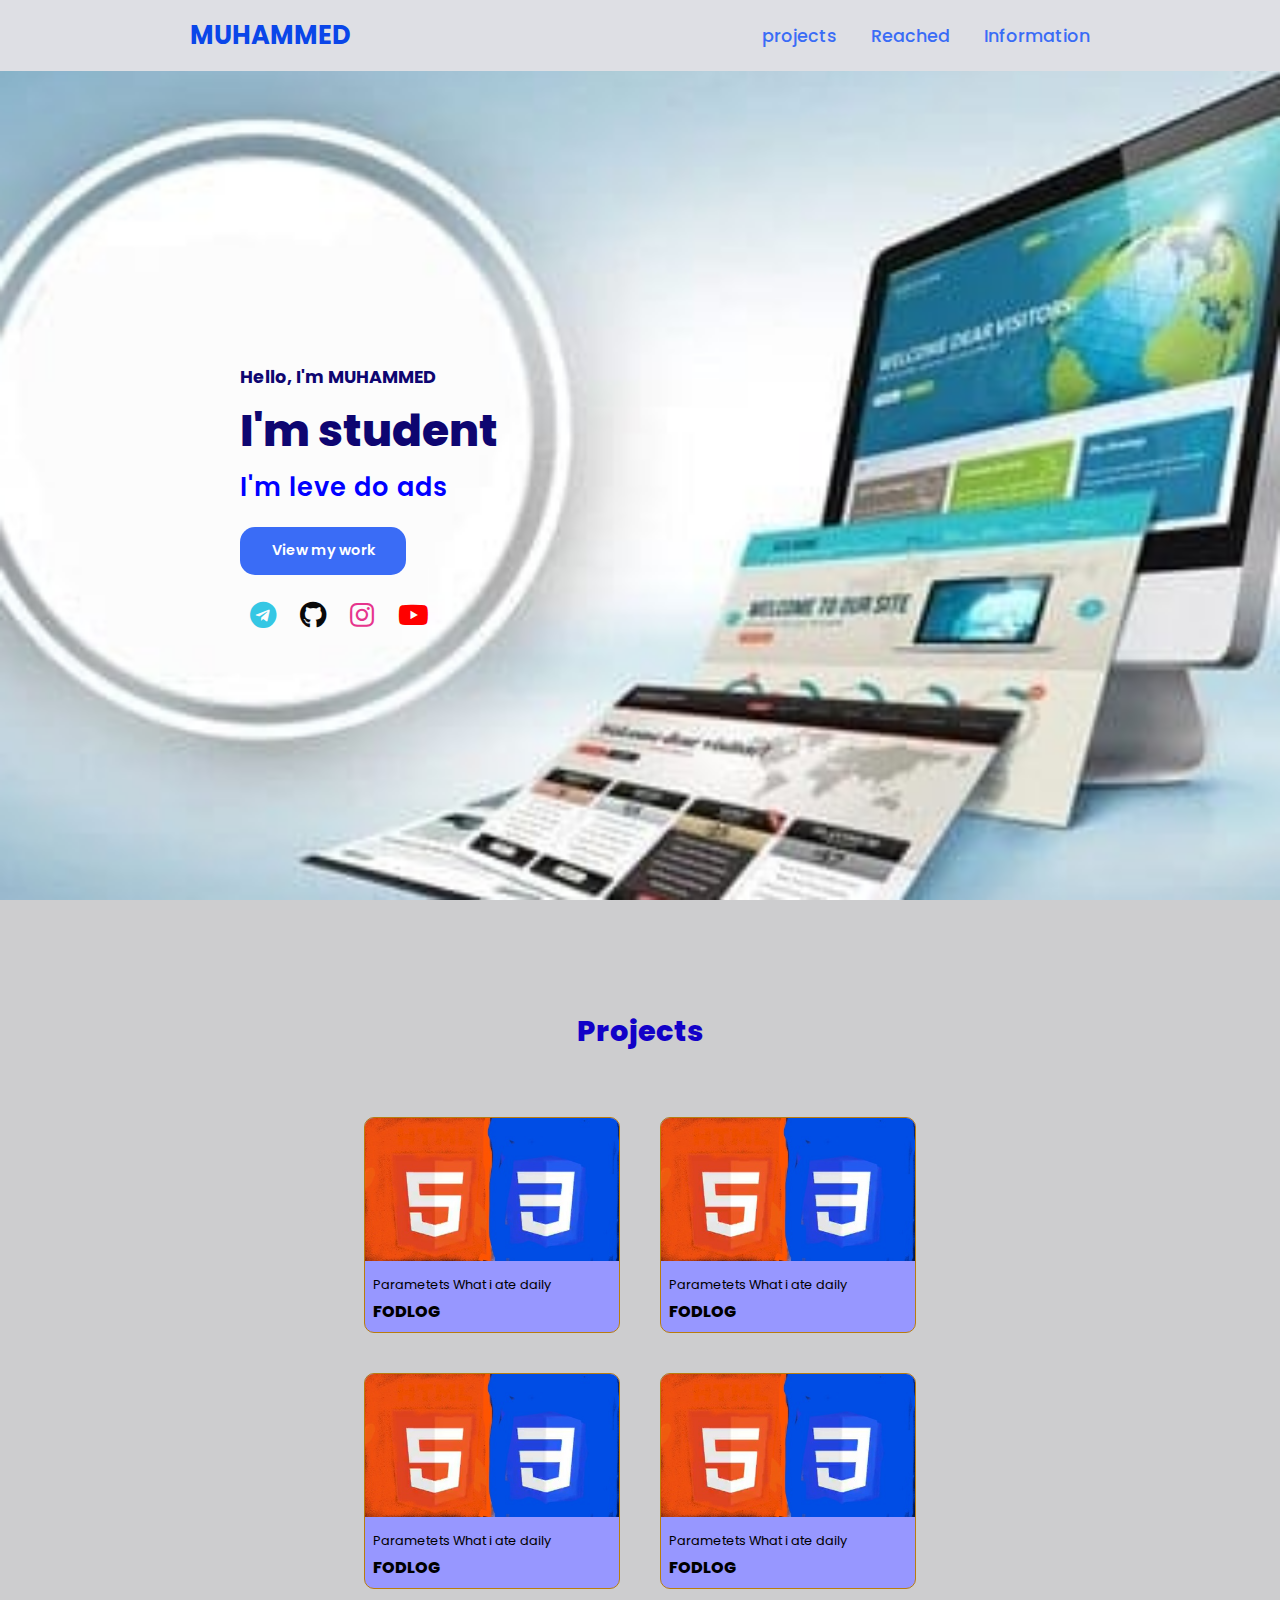
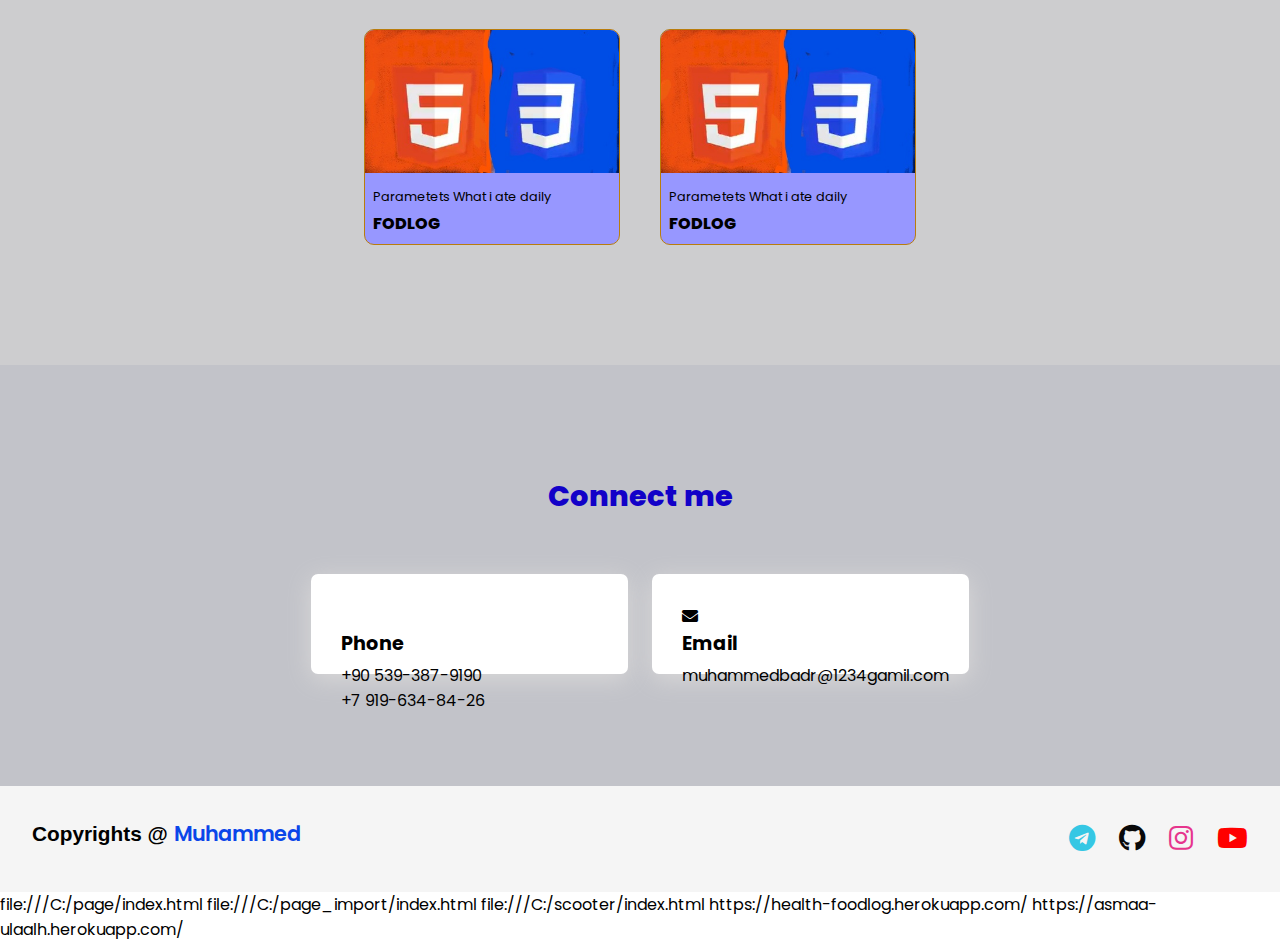
==== index.html @ 0c4e8338 "work" ====
<!DOCTYPE html>
<html lang="en">
<head>
    <meta charset="UTF-8">
    <meta http-equiv="X-UA-Compatible" content="IE=edge">
    <meta name="viewport" content="width=device-width, initial-scale=1.0">
    <link rel="stylesheet" href="https://cdnjs.cloudflare.com/ajax/libs/font-awesome/5.15.4/css/all.min.css">
    <link href="https://fonts.googleapis.com/css?family=Material+Icons|Material+Icons+Outlined|Material+Icons+Two+Tone|Material+Icons+Round|Material+Icons+Sharp" rel="stylesheet">
    <link rel="stylesheet" href="https://fonts.googleapis.com/css2?family=Material+Symbols+Outlined:opsz,wght,FILL,GRAD@20..48,100..700,0..1,-50..200" />
    <link rel="stylesheet" href="seyes.css">
    <link rel="wesbite icon" type="png" href="imeges/Screenshot (11).jpg">
    <title>My wesbite</title>
</head>
<body>
    <header>
        <div>
             <a href="#hone" class="title1">MUHAMMED</a>
        </div>
        <nav class="buttom">
            <a href="#projects" >projects</a>
            <a href="#contact" >Reached</a>
            <a href="file:///C:/my_add/info.html" >Information</a>
            
        </nav>
        
    </header>
    
    <section class="main" id="hone">
        <div>
            <h2>Hello, I'm MUHAMMED <br><span>I'm student</span></h2>
            <h3>I'm leve do ads </h3>
            <a href="#projects" class="btn">
               View my work
            </a>
        
            <div class="social-icons">
                <a class="blak" href="#"><i class="fab fa-telegram"></i></a>
                <a class="blue" href="#"><i class="fab fa-github"></i></a>
                <a class="barth" href="#"><i class="fab fa-instagram"></i></a>
                <a class="red" href=""><i class="fab fa-youtube"></i></a>
            </div>
        </div>
    </section>

    <section class="projects"  id="projects">

        <h2 class="title2">Projects</h2>
        <div class="contont">
            <div class="projects-card">
                <div class="projects-img">
                    <a rel="stylesheet" href="file:///C:/Users/M&M&M/Desktop/PortFolie/index.html#Work (11).jpg" class="food">
                        <a rel="stylesheet" href="file:///C:/Users/M&M&M/Desktop/PortFolie/index.html#Work (11).jpg" class="food">
                            <img src="imeges/Screenshot (11).jpg" alt="">
                        </a>
                    </a>
                </div>
                <div class="projects-p">
                    <p class="prgrf">Parametets What i ate daily</p>
                    <strong class="projects-title">
                        <span>Fodlog</span>   
                    </strong>
                </div>
            </div>
       
            <div class="projects-card">
                <div class="projects-img">
                    <a rel="stylesheet" href="file:///C:/Users/M&M&M/Desktop/PortFolie/index.html#Work (11).jpg" class="food">
                        <a rel="stylesheet" href="file:///C:/Users/M&M&M/Desktop/PortFolie/index.html#Work (11).jpg" class="food">
                            <img src="imeges/Screenshot (11).jpg" alt="">
                        </a>
                    </a>
                </div>
                <div class="projects-p">
                    <p class="prgrf">Parametets What i ate daily</p>
                    <strong class="projects-title">
                        <span>Fodlog</span>   
                    </strong>
                </div>
            </div>
        
            <div class="projects-card">
                <div class="projects-img">
                    <a rel="stylesheet" href="file:///C:/Users/M&M&M/Desktop/PortFolie/index.html#Work (11).jpg" class="food">
                        <a rel="stylesheet" href="file:///C:/Users/M&M&M/Desktop/PortFolie/index.html#Work (11).jpg" class="food">
                            <img src="imeges/Screenshot (11).jpg" alt="">
                        </a>
                    </a>
                </div>
                <div class="projects-p">
                    <p class="prgrf">Parametets What i ate daily</p>
                    <strong class="projects-title">
                        <span>Fodlog</span>
                    </strong>
                </div>
            </div>
        
            <div class="projects-card">
                <div class="projects-img">
                    <a rel="stylesheet" href="file:///C:/Users/M&M&M/Desktop/PortFolie/index.html#Work (11).jpg" class="food">
                        <a rel="stylesheet" href="file:///C:/Users/M&M&M/Desktop/PortFolie/index.html#Work (11).jpg" class="food">
                            <img src="imeges/Screenshot (11).jpg" alt="">
                        </a>
                    </a>
                </div>
                <div class="projects-p">
                    <p class="prgrf">Parametets What i ate daily</p>
                    <strong class="projects-title">
                        <span>Fodlog</span>
                        
                    </strong>
                </div>
            </div>
            <div class="projects-card">
                <div class="projects-img">
                    <a rel="stylesheet" href="file:///C:/Users/M&M&M/Desktop/PortFolie/index.html#Work (11).jpg" class="food">
                        <a rel="stylesheet" href="file:///C:/Users/M&M&M/Desktop/PortFolie/index.html#Work (11).jpg" class="food">
                            <img src="imeges/Screenshot (11).jpg" alt="">
                        </a>
                    </a>
                </div>
                <div class="projects-p">
                    <p class="prgrf">Parametets What i ate daily</p>
                    <strong class="projects-title">
                        <span>Fodlog</span>
                        
                    </strong>
                </div>
            </div>
            <div class="projects-card">
                <div class="projects-img">
                    <a rel="stylesheet" href="file:///C:/Users/M&M&M/Desktop/PortFolie/index.html#Work (11).jpg" class="food">
                        <a rel="stylesheet" href="file:///C:/Users/M&M&M/Desktop/PortFolie/index.html#Work (11).jpg" class="food">
                            <img src="imeges/Screenshot (11).jpg" alt="">
                        </a>
                    </a>
                </div>
                <div class="projects-p">
                    <p class="prgrf">Parametets What i ate daily</p>
                    <strong class="projects-title">
                        <span>Fodlog</span>
                    </strong>
                </div>
            </div>

        </div>
        
    </section>

    <section class="cards-contact" id="contact">
        <h2 class="title2">Connect me</h2>
        <div class="content">
            <div class="card">
                <i class="icon">
                    <span class="material-symbols-outlined">

                    </span>
                </i>
                <div class="info">
                    <h3>Phone</h3>
                    <p>+90 539-387-9190</p>
                    <p>+7 919-634-84-26</p>
                </div>
            </div>
            <div class="card">
                <div class="icon">
                    <i class="fas fa-envelope"></i>
                </div>
                <div class="info">
                    <h3>Email</h3>
                    <p>muhammedbadr@1234gamil.com</p>
                </div>
            </div>
        </div>
    </section>
    <footer class="footer"> 
        <p class="footer-text">Copyrights @ <span>Muhammed</span></p>
    
        <div class="social-icons">
            <div class="prgmam">
                <a class="blak" href="#"><i class="fab fa-telegram"></i></a>
                <a class="blue" href="#"><i class="fab fa-github"></i></a>
                <a class="barth" href="#"><i class="fab fa-instagram"></i></a>
                <a class="red" href="#"><i  class="fab fa-youtube" ></i></i></a>
            </div>
        </div>
    </footer>
        
</body>  
</html>

file:///C:/page/index.html
file:///C:/page_import/index.html
file:///C:/scooter/index.html
https://health-foodlog.herokuapp.com/
https://asmaa-ulaalh.herokuapp.com/
---- seyes.css ----
@import url('https://fonts.googleapis.com/css2?family=Poppins:ital,wght@0,100;0,200;0,300;0,400;0,500;0,600;0,700;0,800;0,900;1,100;1,200;1,300;1,400;1,500;1,600;1,700;1,800;1,900&display=swap');
@import url('https://fonts.googleapis.com/css2?family=Roboto:wght@0,100;0,200;0,300;0,400;0,500;0,600;0,700;0,800;0,900;1,100;1,200;1,300;1,400;1,500;1,600;1,700;1,800;1,900&display=swap');

*{
    font-family: 'Poppins', sans-serif;
    margin: 0;
    padding: 0;
    box-sizing: border-box;
    scroll-behavior: smooth;
}

header{
    background-color: rgb(222, 223, 228);
    width: 100%;
    position: fixed;
    z-index: 999;
    display: flex;
    justify-content: space-between;
    align-items: center;
    padding: 16px 190px;
     
}

.title1{
    text-decoration: none;
    color: #0a46e9;
    font-weight: 700;
    font-size: 1.6em;

    

}

.buttom a{
    color: #3a6cf6;
    text-decoration: none;
    font-size: 1.1em;
    font-weight: 500;
    padding-left: 30px;
    

}
.buttom a:hover{
    color: blue;
}
.btn{
   margin-bottom: 20px;
}
.social-icons{
    padding-left: 30px;
}
.social-icons a {
    font-size: 1.7em;
    padding-left: 20px;
}
.social-icons .blak{
    color:rgb(53, 199, 228);
}
.social-icons .blue {
    color: rgb(9, 9, 10);
}
.social-icons .barth{
    color: rgb(230, 53, 141);

}
.social-icons .red{
    color: red;
}

section{
    padding: 100px 200px;
   

}
.main{
    width: 100%;
    min-height: 100vh;
    display: flex;
    align-items: center;
    background: url(imeges/dfg.jpg) no-repeat;
    background-size: cover;
    background-position: center top 60px;
    background-attachment: fixed;
    
}

.main h2{
    margin-top: 100px;
    margin-left: 40px;
    
    
    color:rgb(14, 6, 113);
    font-size: 1.1em;
    font-weight: 700;
}
.main h2 span{
    
    display: inline-block;
    color: rgb(14, 6, 113);
    font-size: 2.5em;
    font-weight: 800;
    margin-top: 8px;
    margin-bottom: 5px;
    
}

.main h3{
    color: blue;
    font-size: 1.6em;
    font-weight: 600;
    letter-spacing: 1px;
    margin-left: 40px;
}

.main .btn{
    color: white;
    background-color: #3a6cf6;
    text-decoration: none;
    font-size: 0.9em;
    font-weight: 600;
    display: inline-block;
    padding: 0.9375em 2.1875em;
    margin-left: 40px;
    border-radius: 15px;
    margin-top: 20px;
    margin-left: 40px;
    transition: 0.8s ease;
}
.main .btn:hover{
    background-color: blue;
    transform: scale(1.1);
}

.title2 {
    display: flex;
    justify-content: center;
    font-size: 2em;
    font-weight: 800;
    color: rgb(18, 1, 200);
    margin-bottom: 30px;
    margin-top: 10px;
    
}
.projects{
    background-color: rgb(205, 205, 207);
}
.contont{
    
    flex-direction: row;
    flex-wrap: wrap;

}
.projects .contont{
    display: flex;
    justify-content: center;
    margin-top: 40px;
}

.projects-card{
   background-color: rgb(151, 151, 255);
   border: 1px solid rgb(185, 125, 13);
   min-height: 6px;
   width: 16em;
   overflow: hidden;
   border-radius: 10px;
   margin: 20px;
   transition: 0.6s ease;
}
.projects-card:hover{
    transform: scale(1.1);
}
.projects-card:hover .projects-img{
    opacity: 0.5;
}
.projects-img img{
    width: 100%;
}
.projects-p{
    padding: 0.5em;
}
.prgrf{
    font-size: 0.8em;
    color: rgb(0, 0, 0);
}
.projects-title{
     display: flex;
     justify-content: space-between;
     text-transform: uppercase;
     font-weight: 800;
     margin-top: 5px;
}

.food{
    text-decoration: none;
    color: blue;
}

.food:hover{
    color: rgb(120, 5, 227);

}


.title2{
    font-size: 1.8em;
    margin-bottom: 5%;
}
.cards-contact{
    background-color: rgb(194, 195, 201);
}
    
.content{
    
    display: flex;
    justify-content: center;
   
}
.card{
    
    background-color: #ffffff;
    width: 36%;
    height: 100px;
    padding: 30px;
    margin: 12px;
    border-radius: 7px;
    box-shadow: 0 5px 25px rgb(218, 217, 217);
    transition: 0.6s ease;
}

.card:hover{
    transform: scale(1.1);
    background-color: #ffffff;
}

.main-content h2{
    font-size: 1em;
}

.info h3{
    font-size: 1.2em;
    padding-bottom: 5px;
}










.tom{
    color: black;
    font-size: 20px;
    transition: 0.6s ease;
}
.tom:hover{
    transform: scale(1.1);
}

.title{
    font-size: 35px;
    font-weight: 550;
}

.text{
    margin-top: 80px;
    margin-left: -30px;
    padding-bottom: 40px;
    padding-top: 20px;
    font-size: 20px;
    box-shadow: 0 5px 25px rgb(255, 254, 254);
    padding-left: 10px;

}
.footer {
    background-color:whitesmoke;
    padding: 2em;
    display: flex;
    justify-content: space-between;
}
.footer-text{
    font-size: 1.3em;
    font-family: Verdana, Geneva, Tahoma, sans-serif;
    font-weight: 600;
}
.footer-text span{
    color: #0a46e9;
}


.social-icons .prgmam{
    font-size: 1em;
    padding: 0 12px -22px 0 ;
}
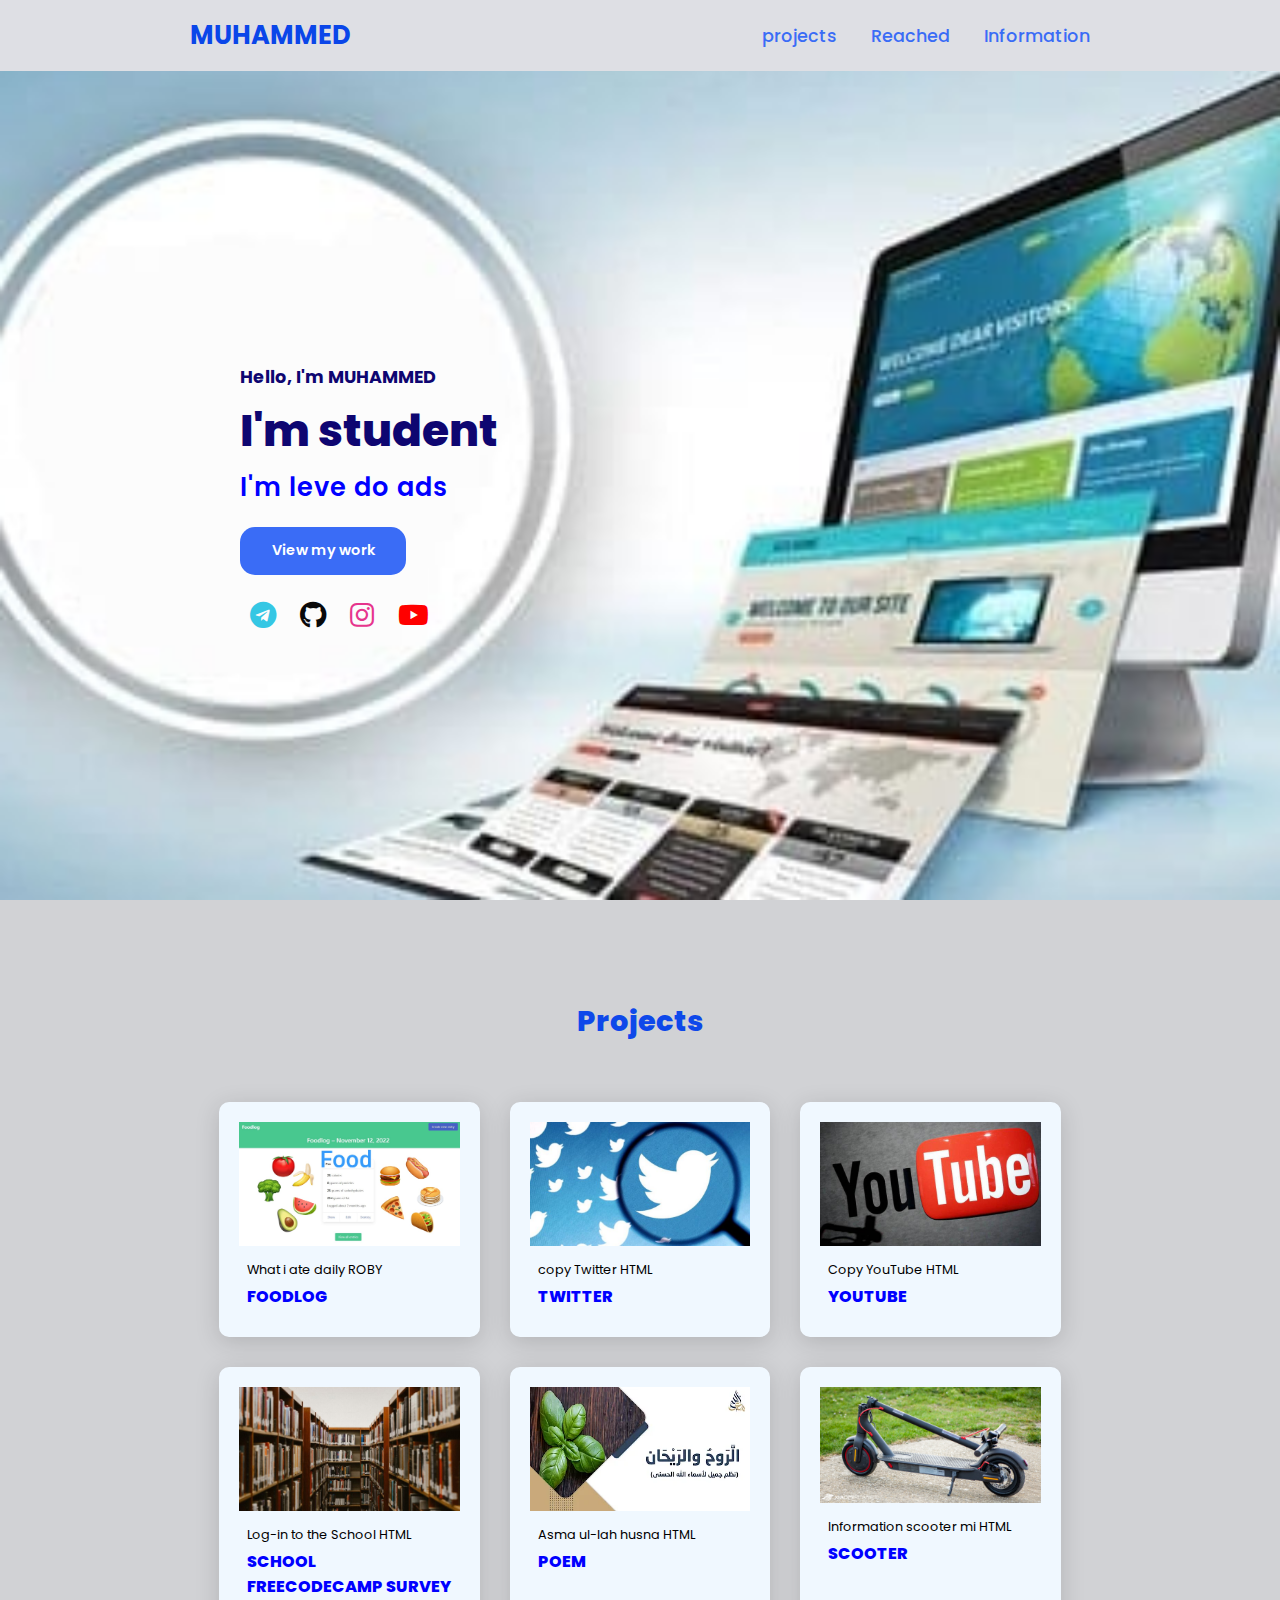
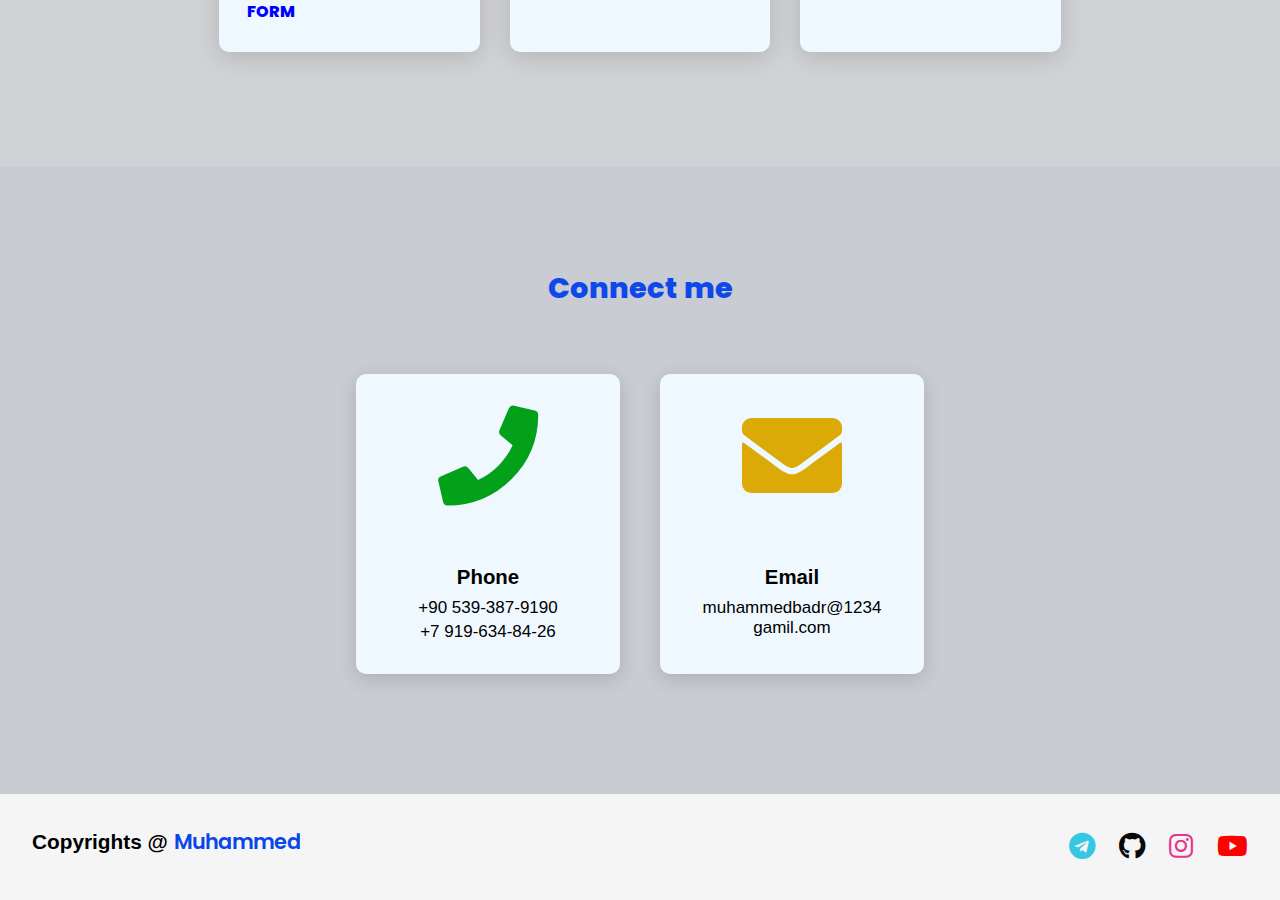
==== commit c39323a4: "work" ====
--- a/index.html
+++ b/index.html
@@ -34,10 +34,10 @@
             </a>
         
             <div class="social-icons">
-                <a class="blak" href="#"><i class="fab fa-telegram"></i></a>
-                <a class="blue" href="#"><i class="fab fa-github"></i></a>
-                <a class="barth" href="#"><i class="fab fa-instagram"></i></a>
-                <a class="red" href=""><i class="fab fa-youtube"></i></a>
+                <a class="blak" target="_blank" href="https://t.me/zoldikv"><i class="fab fa-telegram"></i></a>
+                <a class="blue" target="_blank" href="https://github.com/Muhammedbadr"><i class="fab fa-github"></i></a>
+                <a class="barth" target="_blank" href="http://instagram.com/badr_zoldik1?utm_source=qr"><i class="fab fa-instagram"></i></a>
+                <a class="red" target="_blank" href="https://youtube.com/channel/UCBedHbQi_lpT3hf6_mSzWug"><i class="fab fa-youtube"></i></a>
             </div>
         </div>
     </section>
@@ -48,98 +48,111 @@
         <div class="contont">
             <div class="projects-card">
                 <div class="projects-img">
-                    <a rel="stylesheet" href="file:///C:/Users/M&M&M/Desktop/PortFolie/index.html#Work (11).jpg" class="food">
-                        <a rel="stylesheet" href="file:///C:/Users/M&M&M/Desktop/PortFolie/index.html#Work (11).jpg" class="food">
-                            <img src="imeges/Screenshot (11).jpg" alt="">
-                        </a>
-                    </a>
-                </div>
-                <div class="projects-p">
-                    <p class="prgrf">Parametets What i ate daily</p>
-                    <strong class="projects-title">
-                        <span>Fodlog</span>   
-                    </strong>
+                    <a rel="stylesheet" href="https://health-foodlog.herokuapp.com/" class="food">
+                        <a rel="stylesheet" target="_blank" href="https://health-foodlog.herokuapp.com/" class="food">
+                            <img src="imeges/ghl.jpeg" alt="">
+                        
+                            <div class="projects-p">
+                                <p class="prgrf">What i ate daily ROBY</p>
+                                <strong class="projects-title">
+                                    <span>Foodlog</span>   
+                                </strong>
+                            </div>
+                        </a>
+                    </a>
                 </div>
             </div>
        
             <div class="projects-card">
                 <div class="projects-img">
-                    <a rel="stylesheet" href="file:///C:/Users/M&M&M/Desktop/PortFolie/index.html#Work (11).jpg" class="food">
-                        <a rel="stylesheet" href="file:///C:/Users/M&M&M/Desktop/PortFolie/index.html#Work (11).jpg" class="food">
-                            <img src="imeges/Screenshot (11).jpg" alt="">
-                        </a>
-                    </a>
-                </div>
-                <div class="projects-p">
-                    <p class="prgrf">Parametets What i ate daily</p>
-                    <strong class="projects-title">
-                        <span>Fodlog</span>   
-                    </strong>
-                </div>
-            </div>
-        
-            <div class="projects-card">
-                <div class="projects-img">
-                    <a rel="stylesheet" href="file:///C:/Users/M&M&M/Desktop/PortFolie/index.html#Work (11).jpg" class="food">
-                        <a rel="stylesheet" href="file:///C:/Users/M&M&M/Desktop/PortFolie/index.html#Work (11).jpg" class="food">
-                            <img src="imeges/Screenshot (11).jpg" alt="">
-                        </a>
-                    </a>
-                </div>
-                <div class="projects-p">
-                    <p class="prgrf">Parametets What i ate daily</p>
-                    <strong class="projects-title">
-                        <span>Fodlog</span>
-                    </strong>
-                </div>
-            </div>
-        
-            <div class="projects-card">
-                <div class="projects-img">
-                    <a rel="stylesheet" href="file:///C:/Users/M&M&M/Desktop/PortFolie/index.html#Work (11).jpg" class="food">
-                        <a rel="stylesheet" href="file:///C:/Users/M&M&M/Desktop/PortFolie/index.html#Work (11).jpg" class="food">
-                            <img src="imeges/Screenshot (11).jpg" alt="">
-                        </a>
-                    </a>
-                </div>
-                <div class="projects-p">
-                    <p class="prgrf">Parametets What i ate daily</p>
-                    <strong class="projects-title">
-                        <span>Fodlog</span>
-                        
-                    </strong>
-                </div>
-            </div>
-            <div class="projects-card">
-                <div class="projects-img">
-                    <a rel="stylesheet" href="file:///C:/Users/M&M&M/Desktop/PortFolie/index.html#Work (11).jpg" class="food">
-                        <a rel="stylesheet" href="file:///C:/Users/M&M&M/Desktop/PortFolie/index.html#Work (11).jpg" class="food">
-                            <img src="imeges/Screenshot (11).jpg" alt="">
-                        </a>
-                    </a>
-                </div>
-                <div class="projects-p">
-                    <p class="prgrf">Parametets What i ate daily</p>
-                    <strong class="projects-title">
-                        <span>Fodlog</span>
-                        
-                    </strong>
-                </div>
-            </div>
-            <div class="projects-card">
-                <div class="projects-img">
-                    <a rel="stylesheet" href="file:///C:/Users/M&M&M/Desktop/PortFolie/index.html#Work (11).jpg" class="food">
-                        <a rel="stylesheet" href="file:///C:/Users/M&M&M/Desktop/PortFolie/index.html#Work (11).jpg" class="food">
-                            <img src="imeges/Screenshot (11).jpg" alt="">
-                        </a>
-                    </a>
-                </div>
-                <div class="projects-p">
-                    <p class="prgrf">Parametets What i ate daily</p>
-                    <strong class="projects-title">
-                        <span>Fodlog</span>
-                    </strong>
-                </div>
+                    <a rel="stylesheet" href="https://swtr1.herokuapp.com/" class="food">
+                        <a rel="stylesheet" target="_blank" href="https://swtr1.herokuapp.com/" class="food">
+                            <img src="imeges/qwer.jpg" alt="">
+                        
+                            <div class="projects-p">
+                                <p class="prgrf">copy Twitter HTML</p>
+                                <strong class="projects-title">
+                                    <span>Twitter</span>   
+                                </strong>
+                            </div>
+                        </a>
+                    </a>
+                </div>            
+            </div>
+        
+            <div class="projects-card">
+                <div class="projects-img">
+                    <a rel="stylesheet" href="file:///C:/youtbue_copy/index.html" class="food">
+                        <a rel="stylesheet" target="_blank" href="file:///C:/youtbue_copy/index.html" class="food">
+                            <img src="imeges/wsew.jpg" alt="">
+                        
+                            
+                            <div class="projects-p">
+                                <p class="prgrf">Copy YouTube  HTML</p>
+                                <strong class="projects-title">
+                                    <span>YouTube</span>
+                                </strong>
+                            </div>
+                        </a>
+                    </a>
+                </div>     
+            </div>
+        
+            <div class="projects-card">
+                <div class="projects-img">
+                    <a rel="stylesheet" href="https://schlool-login.herokuapp.com/" class="food">
+                        <a rel="stylesheet" target="_blank" href="https://schlool-login.herokuapp.com/" class="food">
+                            <img src="imeges/qwqw.jpg" alt="">
+                        
+                            
+                            <div class="projects-p">
+                                <p class="prgrf">Log-in to the School HTML</p>
+                                <strong class="projects-title">
+                                    <span>School freeCodeCamp Survey Form</span>
+                                </strong>
+                            </div>
+                        </a>
+                    </a>
+                </div>
+            </div>
+
+            
+            
+            <div  class="projects-card">
+                
+                <div class="projects-img">
+                    <a rel="stylesheet" href="file:///C:/page/index.html" class="food">
+                        <a rel="stylesheet" target="_blank" href="file:///C:/page/index.html" class="food">
+                            
+                            <img src="imeges/hq720.webp" alt="">
+                            <div class="projects-p">
+                                <p class="prgrf">Asma ul-lah husna HTML</p>
+                                <strong class="projects-title">
+                                    <span>Poem</span>
+                                </strong>
+                            </div>
+                        </a>
+                    </a>  
+                </div> 
+            </div>
+
+            <div class="projects-card">
+                <div class="projects-img">
+                    <a rel="stylesheet" href="file:///C:/scooter/index.html" class="food">
+                        <a rel="stylesheet" target="_blank" href="file:///C:/scooter/index.html" class="food">
+                            <img src="imeges/wsem.jpeg" alt="">
+                        
+                            
+                            <div class="projects-p">
+                                <p class="prgrf">Information scooter mi HTML</p>
+                                <strong class="projects-title">
+                                    <span>scooter</span>
+                        
+                                </strong>
+                            </div>
+                        </a>
+                    </a>
+                </div> 
             </div>
 
         </div>
@@ -150,11 +163,9 @@
         <h2 class="title2">Connect me</h2>
         <div class="content">
             <div class="card">
-                <i class="icon">
-                    <span class="material-symbols-outlined">
-
-                    </span>
-                </i>
+                <div class="icon">
+                    <i class="fas fa-phone"></i>
+                </div>
                 <div class="info">
                     <h3>Phone</h3>
                     <p>+90 539-387-9190</p>
@@ -163,11 +174,14 @@
             </div>
             <div class="card">
                 <div class="icon">
-                    <i class="fas fa-envelope"></i>
+                    <div class="fonts">
+                        <i  class="fas fa-envelope"></i>
+                    </div>
                 </div>
                 <div class="info">
                     <h3>Email</h3>
-                    <p>muhammedbadr@1234gamil.com</p>
+                    <p>muhammedbadr@1234
+                        gamil.com</p>
                 </div>
             </div>
         </div>
@@ -177,19 +191,13 @@
     
         <div class="social-icons">
             <div class="prgmam">
-                <a class="blak" href="#"><i class="fab fa-telegram"></i></a>
-                <a class="blue" href="#"><i class="fab fa-github"></i></a>
-                <a class="barth" href="#"><i class="fab fa-instagram"></i></a>
-                <a class="red" href="#"><i  class="fab fa-youtube" ></i></i></a>
+                <a class="blak" target="_blank" href="https://t.me/zoldikv"><i class="fab fa-telegram"></i></a>
+                <a class="blue" target="_blank" href="https://github.com/Muhammedbadr"><i class="fab fa-github"></i></a>
+                <a class="barth" target="_blank" href="http://instagram.com/badr_zoldik1?utm_source=qr"><i class="fab fa-instagram"></i></a>
+                <a class="red" target="_blank" href="https://youtube.com/channel/UCBedHbQi_lpT3hf6_mSzWug"><i class="fab fa-youtube"></i></a>
             </div>
         </div>
     </footer>
         
 </body>  
 </html>
-
-file:///C:/page/index.html
-file:///C:/page_import/index.html
-file:///C:/scooter/index.html
-https://health-foodlog.herokuapp.com/
-https://asmaa-ulaalh.herokuapp.com/--- a/seyes.css
+++ b/seyes.css
@@ -86,9 +86,7 @@
 
 .main h2{
     margin-top: 100px;
-    margin-left: 40px;
-    
-    
+    margin-left: 40px;    
     color:rgb(14, 6, 113);
     font-size: 1.1em;
     font-weight: 700;
@@ -130,41 +128,35 @@
     background-color: blue;
     transform: scale(1.1);
 }
-
 .title2 {
     display: flex;
     justify-content: center;
-    font-size: 2em;
+    color: #0e48ea;
+    font-size: 2.2em;
     font-weight: 800;
-    color: rgb(18, 1, 200);
     margin-bottom: 30px;
-    margin-top: 10px;
-    
-}
+    
+}
+
 .projects{
-    background-color: rgb(205, 205, 207);
-}
-.contont{
-    
+    background-color: rgb(209, 210, 213);
+}
+.contont {
+    display: flex;
+    justify-content: center;
     flex-direction: row;
     flex-wrap: wrap;
-
-}
-.projects .contont{
-    display: flex;
-    justify-content: center;
-    margin-top: 40px;
-}
-
-.projects-card{
-   background-color: rgb(151, 151, 255);
-   border: 1px solid rgb(185, 125, 13);
-   min-height: 6px;
-   width: 16em;
-   overflow: hidden;
-   border-radius: 10px;
-   margin: 20px;
-   transition: 0.6s ease;
+    
+}
+
+.projects-card {
+    background-color: aliceblue;
+    width: 16.30em;
+    box-shadow: 0 5px 25px rgba(1 1 1 / 15%);
+    border-radius: 10px;
+    padding: 20px;
+    margin: 15px;
+    transition: 0.7s ease;
 }
 .projects-card:hover{
     transform: scale(1.1);
@@ -201,32 +193,50 @@
 }
 
 
+.cards-contact{
+    background-color: rgb(202, 204, 211);
+}
 .title2{
     font-size: 1.8em;
     margin-bottom: 5%;
 }
-.cards-contact{
-    background-color: rgb(194, 195, 201);
-}
-    
 .content{
     
     display: flex;
     justify-content: center;
    
+   
 }
 .card{
-    
-    background-color: #ffffff;
-    width: 36%;
-    height: 100px;
-    padding: 30px;
-    margin: 12px;
-    border-radius: 7px;
-    box-shadow: 0 5px 25px rgb(218, 217, 217);
-    transition: 0.6s ease;
-}
-
+    padding: 2em;
+    box-shadow: 0 5px 20px rgba(1 1 1 / 15%);
+    background-color: aliceblue;
+    width: 30%;
+    margin: 20px;
+    border-radius: 10px;
+    text-align: center;
+}
+.info{
+    font-size: 17px;
+    
+}
+.info h3{
+    font-family:'Franklin Gothic Medium', 'Arial Narrow', Arial, sans-serif;
+}
+.info p{
+    margin-top: 4px;
+    font-family:'Gill Sans', 'Gill Sans MT', Calibri, 'Trebuchet MS', sans-serif ;
+}
+.icon i{
+    font-size: 100px;
+    display: flex;
+    justify-content: center;
+    margin-bottom: 60px;
+    color: #03a01a;
+}
+.fonts i{
+    color: rgb(220, 170, 6);
+}
 .card:hover{
     transform: scale(1.1);
     background-color: #ffffff;
@@ -239,6 +249,10 @@
 .info h3{
     font-size: 1.2em;
     padding-bottom: 5px;
+}
+
+.icon{
+    font-size: 66px;
 }
 
 
@@ -293,4 +307,42 @@
 .social-icons .prgmam{
     font-size: 1em;
     padding: 0 12px -22px 0 ;
+}
+
+
+
+
+
+
+
+
+
+
+
+
+
+@media (max-width:1023px){
+    header{
+        padding: 20px 60px;
+        font-size: 20px;
+    }
+    
+    .title1{
+        font-size: 1.8em;
+    }
+    section{
+        padding: 80px 20px;
+    }
+    .main h2 {
+        font-size: 1.3em;
+    }
+    .main h2 span{
+        font: 1.9em;
+    }
+    .contont{
+        flex-direction: column;
+        align-items: center;
+    }
+
+    
 }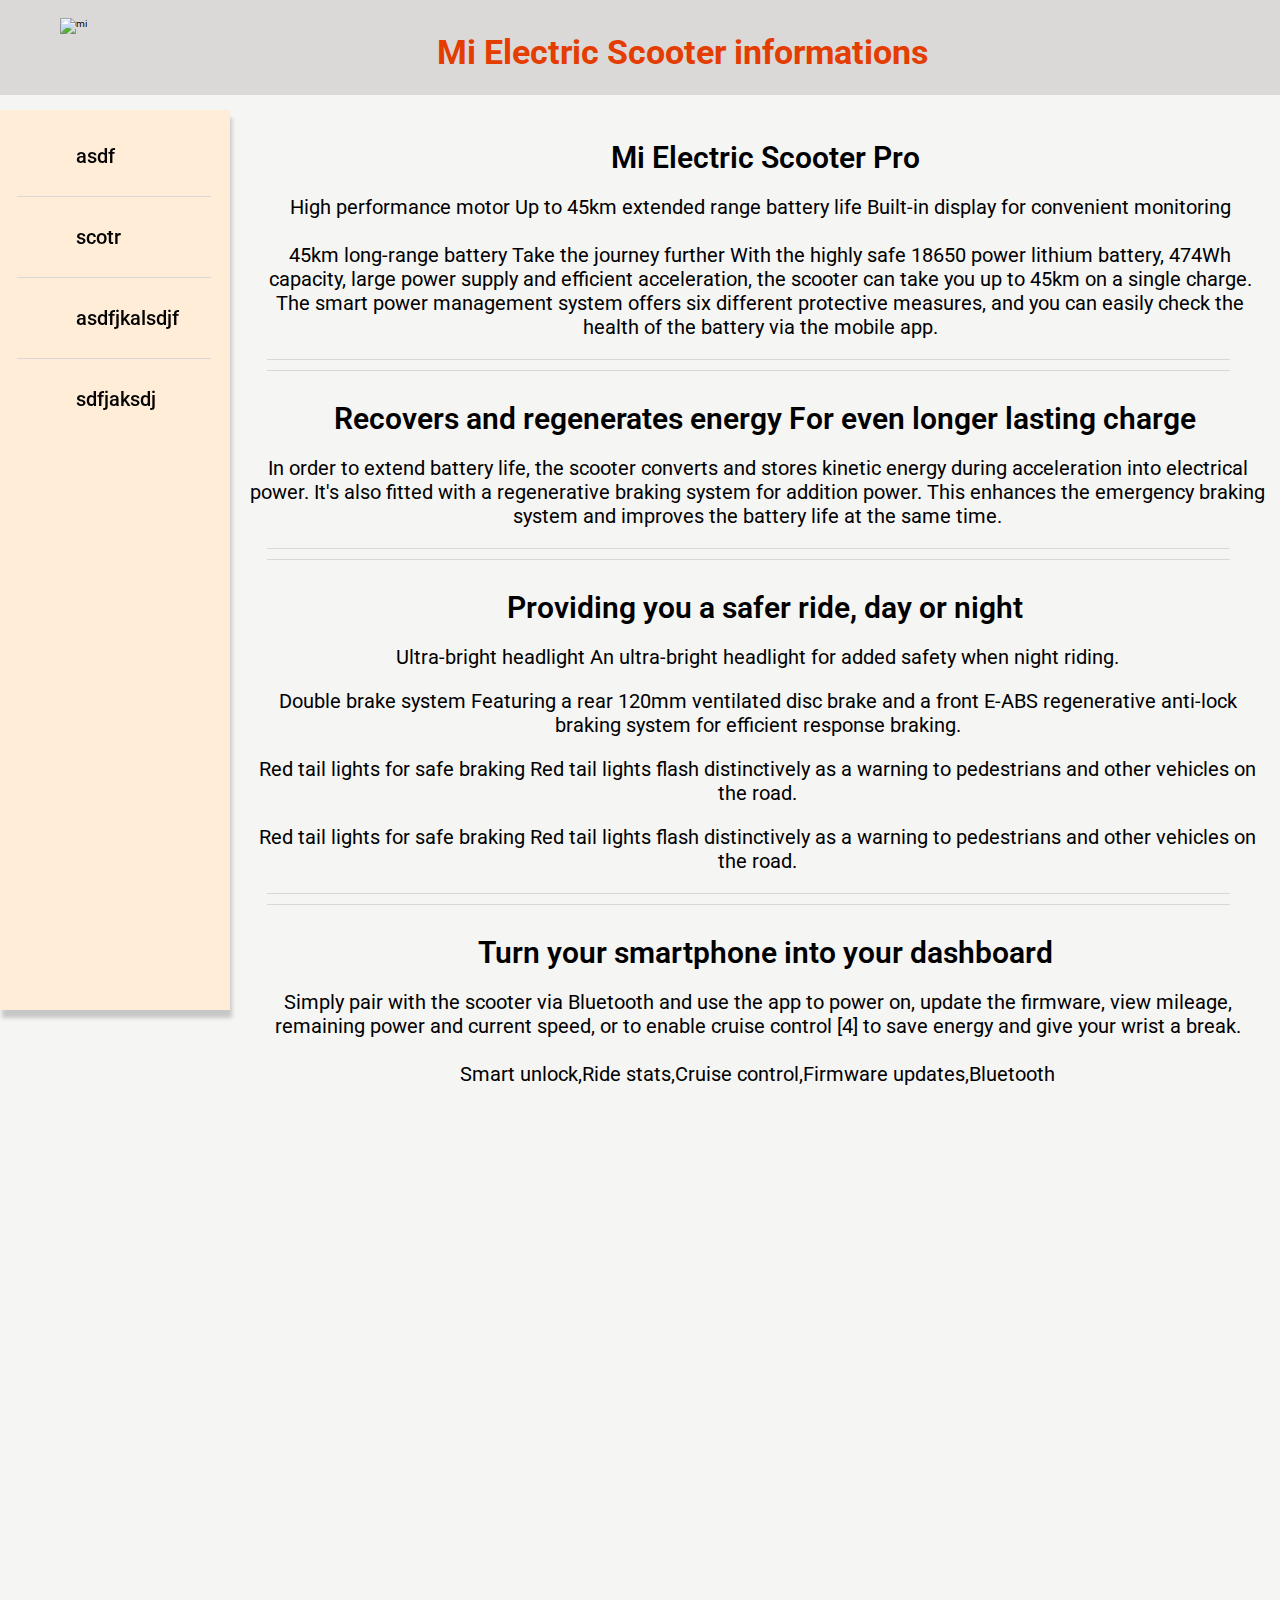
==== commit 5a9c7da7: "Add files via upload" ====
--- a/index.html
+++ b/index.html
@@ -4,200 +4,130 @@
     <meta charset="UTF-8">
     <meta http-equiv="X-UA-Compatible" content="IE=edge">
     <meta name="viewport" content="width=device-width, initial-scale=1.0">
-    <link rel="stylesheet" href="https://cdnjs.cloudflare.com/ajax/libs/font-awesome/5.15.4/css/all.min.css">
-    <link href="https://fonts.googleapis.com/css?family=Material+Icons|Material+Icons+Outlined|Material+Icons+Two+Tone|Material+Icons+Round|Material+Icons+Sharp" rel="stylesheet">
-    <link rel="stylesheet" href="https://fonts.googleapis.com/css2?family=Material+Symbols+Outlined:opsz,wght,FILL,GRAD@20..48,100..700,0..1,-50..200" />
-    <link rel="stylesheet" href="seyes.css">
-    <link rel="wesbite icon" type="png" href="imeges/Screenshot (11).jpg">
-    <title>My wesbite</title>
+    <link rel="stylesheet" href="slayes.css">
+    <title>Youtube</title>
 </head>
 <body>
     <header>
-        <div>
-             <a href="#hone" class="title1">MUHAMMED</a>
+        <div class="centr-section">
+            <img src="images/mi.jpg" alt="mi" height="70" width="70">
+            
         </div>
-        <nav class="buttom">
-            <a href="#projects" >projects</a>
-            <a href="#contact" >Reached</a>
-            <a href="file:///C:/my_add/info.html" >Information</a>
-            
-        </nav>
+        <div class="text">
+            <h1> Mi Electric Scooter informations</h1>
+        </div>
         
     </header>
-    
-    <section class="main" id="hone">
-        <div>
-            <h2>Hello, I'm MUHAMMED <br><span>I'm student</span></h2>
-            <h3>I'm leve do ads </h3>
-            <a href="#projects" class="btn">
-               View my work
-            </a>
-        
-            <div class="social-icons">
-                <a class="blak" target="_blank" href="https://t.me/zoldikv"><i class="fab fa-telegram"></i></a>
-                <a class="blue" target="_blank" href="https://github.com/Muhammedbadr"><i class="fab fa-github"></i></a>
-                <a class="barth" target="_blank" href="http://instagram.com/badr_zoldik1?utm_source=qr"><i class="fab fa-instagram"></i></a>
-                <a class="red" target="_blank" href="https://youtube.com/channel/UCBedHbQi_lpT3hf6_mSzWug"><i class="fab fa-youtube"></i></a>
-            </div>
-        </div>
-    </section>
 
-    <section class="projects"  id="projects">
+    <div class="content-area">
+        <aside>
+            <nav>
+                <a href="#car" class="text-ferst">
+                    <span id="bottom1">asdf</span>
+                </a>
+                <hr>
+                <a href="#ri" class="text-ferst">
+                    <span id="bottom2" >scotr</span>
+                </a>
+                <hr>
+                <a href="#uh" class="text-ferst">
+                    <span id="bottom3">asdfjkalsdjf</span>
+                </a>
+                <hr>
+                <a href="#ou" class="text-ferst">
+                    <span id="bottom4">sdfjaksdj</span>
+                </a>
+            </nav>
+        </aside>
+        <main>
+            
+            <section class="text-1" id="car">
+                <h1>Mi Electric Scooter Pro</h1>
+                <p>
+                    High performance motor
+                    Up to 45km extended range battery life
+                    Built-in display for convenient monitoring
 
-        <h2 class="title2">Projects</h2>
-        <div class="contont">
-            <div class="projects-card">
-                <div class="projects-img">
-                    <a rel="stylesheet" href="https://health-foodlog.herokuapp.com/" class="food">
-                        <a rel="stylesheet" target="_blank" href="https://health-foodlog.herokuapp.com/" class="food">
-                            <img src="imeges/ghl.jpeg" alt="">
-                        
-                            <div class="projects-p">
-                                <p class="prgrf">What i ate daily ROBY</p>
-                                <strong class="projects-title">
-                                    <span>Foodlog</span>   
-                                </strong>
-                            </div>
-                        </a>
-                    </a>
-                </div>
-            </div>
-       
-            <div class="projects-card">
-                <div class="projects-img">
-                    <a rel="stylesheet" href="https://swtr1.herokuapp.com/" class="food">
-                        <a rel="stylesheet" target="_blank" href="https://swtr1.herokuapp.com/" class="food">
-                            <img src="imeges/qwer.jpg" alt="">
-                        
-                            <div class="projects-p">
-                                <p class="prgrf">copy Twitter HTML</p>
-                                <strong class="projects-title">
-                                    <span>Twitter</span>   
-                                </strong>
-                            </div>
-                        </a>
-                    </a>
-                </div>            
-            </div>
-        
-            <div class="projects-card">
-                <div class="projects-img">
-                    <a rel="stylesheet" href="file:///C:/youtbue_copy/index.html" class="food">
-                        <a rel="stylesheet" target="_blank" href="file:///C:/youtbue_copy/index.html" class="food">
-                            <img src="imeges/wsew.jpg" alt="">
-                        
-                            
-                            <div class="projects-p">
-                                <p class="prgrf">Copy YouTube  HTML</p>
-                                <strong class="projects-title">
-                                    <span>YouTube</span>
-                                </strong>
-                            </div>
-                        </a>
-                    </a>
-                </div>     
-            </div>
-        
-            <div class="projects-card">
-                <div class="projects-img">
-                    <a rel="stylesheet" href="https://schlool-login.herokuapp.com/" class="food">
-                        <a rel="stylesheet" target="_blank" href="https://schlool-login.herokuapp.com/" class="food">
-                            <img src="imeges/qwqw.jpg" alt="">
-                        
-                            
-                            <div class="projects-p">
-                                <p class="prgrf">Log-in to the School HTML</p>
-                                <strong class="projects-title">
-                                    <span>School freeCodeCamp Survey Form</span>
-                                </strong>
-                            </div>
-                        </a>
-                    </a>
-                </div>
-            </div>
+                    <br>
+                    <br>
 
+                    45km long-range battery
+                    Take the journey further
+                    With the highly safe 18650 power lithium battery, 474Wh capacity, large power supply and efficient acceleration, the
+                    scooter can take you up to 45km on a single charge. The smart power management system offers six different protective
+                    measures, and you can easily check the health of the battery via the mobile app.
+                </p>
+            </section>
+
+                <hr>
+                <hr>
+
+            <section class="text-2" id="ri">
+                <h1>
+                    Recovers and regenerates energy
+                    For even longer lasting charge
+                </h1>
+                <p>
+                    In order to extend battery life, the scooter converts and stores kinetic energy during acceleration into
+                    electrical power. It's also fitted with a regenerative braking system for addition power. This enhances the
+                    emergency braking system and improves the battery life at the same time.
+                </p>
+            </section>
+
+                <hr>
+                <hr>
+            <section class="text-3" id="uh">
+                <h1>
+                    Providing you a safer ride, day or night
+                </h1>
+                <p>Ultra-bright headlight
+
+                    An ultra-bright headlight for added safety when
+                    night riding.
+                </p>
+                <p>Double brake system
+
+                    Featuring a rear 120mm ventilated disc brake and a
+                    front E-ABS regenerative anti-lock braking system
+                    for efficient response braking.
+                </p>
+                <p>Red tail lights for safe
+                    braking
+                    
+                    Red tail lights flash distinctively as a warning to
+                    pedestrians and other vehicles on the road.
+                </p>
+                <p>Red tail lights for safe
+                    braking
+                    
+                    Red tail lights flash distinctively as a warning to
+                    pedestrians and other vehicles on the road.
+                </p>
+            </section>
+                <hr>
+                <hr>
+            <section class="text-4" id="ou">
+                <h1>Turn your smartphone into your
+                    dashboard
+                </h1>
+                <p>
+                    Simply pair with the scooter via Bluetooth and use the app to power on,
+                    update the firmware, view mileage, remaining power and current speed,
+                    or to enable cruise control [4] to save energy and give your wrist a break.
+                    <br>
+                    <br>
+                    Smart unlock,Ride stats,Cruise control,Firmware updates,Bluetooth
+                </p>
+                <br>
+                <br>
+                <br>
+                <br>
+                <br>
+                <br>
+                <br>
+            </section>
             
-            
-            <div  class="projects-card">
-                
-                <div class="projects-img">
-                    <a rel="stylesheet" href="file:///C:/page/index.html" class="food">
-                        <a rel="stylesheet" target="_blank" href="file:///C:/page/index.html" class="food">
-                            
-                            <img src="imeges/hq720.webp" alt="">
-                            <div class="projects-p">
-                                <p class="prgrf">Asma ul-lah husna HTML</p>
-                                <strong class="projects-title">
-                                    <span>Poem</span>
-                                </strong>
-                            </div>
-                        </a>
-                    </a>  
-                </div> 
-            </div>
-
-            <div class="projects-card">
-                <div class="projects-img">
-                    <a rel="stylesheet" href="file:///C:/scooter/index.html" class="food">
-                        <a rel="stylesheet" target="_blank" href="file:///C:/scooter/index.html" class="food">
-                            <img src="imeges/wsem.jpeg" alt="">
-                        
-                            
-                            <div class="projects-p">
-                                <p class="prgrf">Information scooter mi HTML</p>
-                                <strong class="projects-title">
-                                    <span>scooter</span>
-                        
-                                </strong>
-                            </div>
-                        </a>
-                    </a>
-                </div> 
-            </div>
-
-        </div>
-        
-    </section>
-
-    <section class="cards-contact" id="contact">
-        <h2 class="title2">Connect me</h2>
-        <div class="content">
-            <div class="card">
-                <div class="icon">
-                    <i class="fas fa-phone"></i>
-                </div>
-                <div class="info">
-                    <h3>Phone</h3>
-                    <p>+90 539-387-9190</p>
-                    <p>+7 919-634-84-26</p>
-                </div>
-            </div>
-            <div class="card">
-                <div class="icon">
-                    <div class="fonts">
-                        <i  class="fas fa-envelope"></i>
-                    </div>
-                </div>
-                <div class="info">
-                    <h3>Email</h3>
-                    <p>muhammedbadr@1234
-                        gamil.com</p>
-                </div>
-            </div>
-        </div>
-    </section>
-    <footer class="footer"> 
-        <p class="footer-text">Copyrights @ <span>Muhammed</span></p>
-    
-        <div class="social-icons">
-            <div class="prgmam">
-                <a class="blak" target="_blank" href="https://t.me/zoldikv"><i class="fab fa-telegram"></i></a>
-                <a class="blue" target="_blank" href="https://github.com/Muhammedbadr"><i class="fab fa-github"></i></a>
-                <a class="barth" target="_blank" href="http://instagram.com/badr_zoldik1?utm_source=qr"><i class="fab fa-instagram"></i></a>
-                <a class="red" target="_blank" href="https://youtube.com/channel/UCBedHbQi_lpT3hf6_mSzWug"><i class="fab fa-youtube"></i></a>
-            </div>
-        </div>
-    </footer>
-        
-</body>  
-</html>
+        </main>
+    </div>
+</body>
+</html>--- a/slayes.css
+++ b/slayes.css
@@ -0,0 +1,161 @@
+@import url('https://fonts.googleapis.com/css2?family=Roboto:wght@0,100;0,200;0,300;0,400;0,500;0,600;0,700;0,800;0,900;1,100;1,200;1,300;1,400;1,500;1,600;1,700;1,800;1,900&display=swap');
+html {
+    font-size: 10px;
+    
+    
+}
+
+body {
+    font-family: "Roboto","Arial",sans-serif;
+    margin: 0px;
+}
+header{
+    display: flex;
+    margin-bottom: 50px;
+    background-color: rgb(219, 216, 216);
+    width: 100%;
+    text-align: center;
+    position: fixed;
+    
+}
+.text{
+    font-size: 1.7rem;
+    font-weight: 400;
+    margin-left: 350px;
+    margin-top: 9px;
+    text-align: center;
+    color: rgb(228, 61, 1);
+    
+}
+.centr-section img{
+    padding-left: 60px;
+    margin-top: 18px;
+    margin-bottom: 20px;
+    
+    
+}
+
+
+.content-area{
+    height: calc(200vh - 40px);
+    display: flex;
+    background-color: rgb(245, 245, 244);
+}
+.text-ferst:hover{
+    background-color: rgba(0, 0, 0,0.05);
+    margin-left: 17px;
+    margin-right: 5px;
+}
+aside{
+    margin: 0%;
+    height: 100%;
+    width: 230px;
+    display: flex;
+    background-color: rgb(255, 237, 216);
+    box-shadow: 2px 8px 4px #c8c7c7;
+    position: fixed;
+    margin-top: 110px;
+    
+    
+
+}
+nav{
+    width: 100%;
+    display: flex;
+    flex-direction: column;
+    margin: 16px 0;
+    padding-right: 16px;
+
+}
+.text-ferst{
+    align-items: center;
+    padding: 10px 16px;
+    text-decoration: none;
+}
+
+.text-ferst span{
+    margin-left: 60px;
+    font-size: 2rem;
+    line-height: 2em;
+    font-weight: 500;
+    color: #030303;
+}
+hr{
+    
+    height: 1px;
+    background-color: #d8d8d8;
+    border: none;
+    margin: 10px 3px;
+}
+.content-area hr{
+    margin-left: 17px;
+}
+main hr{
+    
+    margin-right: 50px;
+}
+.text-1 {
+    color: black;
+    
+
+    margin-top: 140px;
+}
+main{
+    margin-left: 250px;
+    text-align: center;
+}
+.text-1 p{
+    font-size: 2rem;
+    font-weight: 400;
+    margin-right: 10px;
+}
+
+.text-1 h1{
+    text-align: center;
+    font-size: 3rem;
+    font-weight: 600;
+    margin-top: 30px;
+    
+}
+
+.text-2 p{
+    
+    font-size: 2rem;
+    font-weight: 400;
+    margin-right: 15px;
+}
+.text-2 h1{
+    text-align: center;
+    font-size: 3rem;
+    font-weight: 600;
+    margin-top: 30px;
+    
+}
+
+.text-3 p{
+    
+    font-size: 2rem;
+    font-weight: 400;
+    margin-right: 15px;
+}
+.text-3 h1{
+    text-align: center;
+    font-size: 3rem;
+    font-weight: 600;
+    margin-top: 30px;
+    
+}
+
+.text-4 p{
+    
+    font-size: 2rem;
+    font-weight: 400;
+    margin-right: 15px;
+}
+.text-4 h1{
+    text-align: center;
+    font-size: 3rem;
+    font-weight: 600;
+    margin-top: 30px;
+    
+}